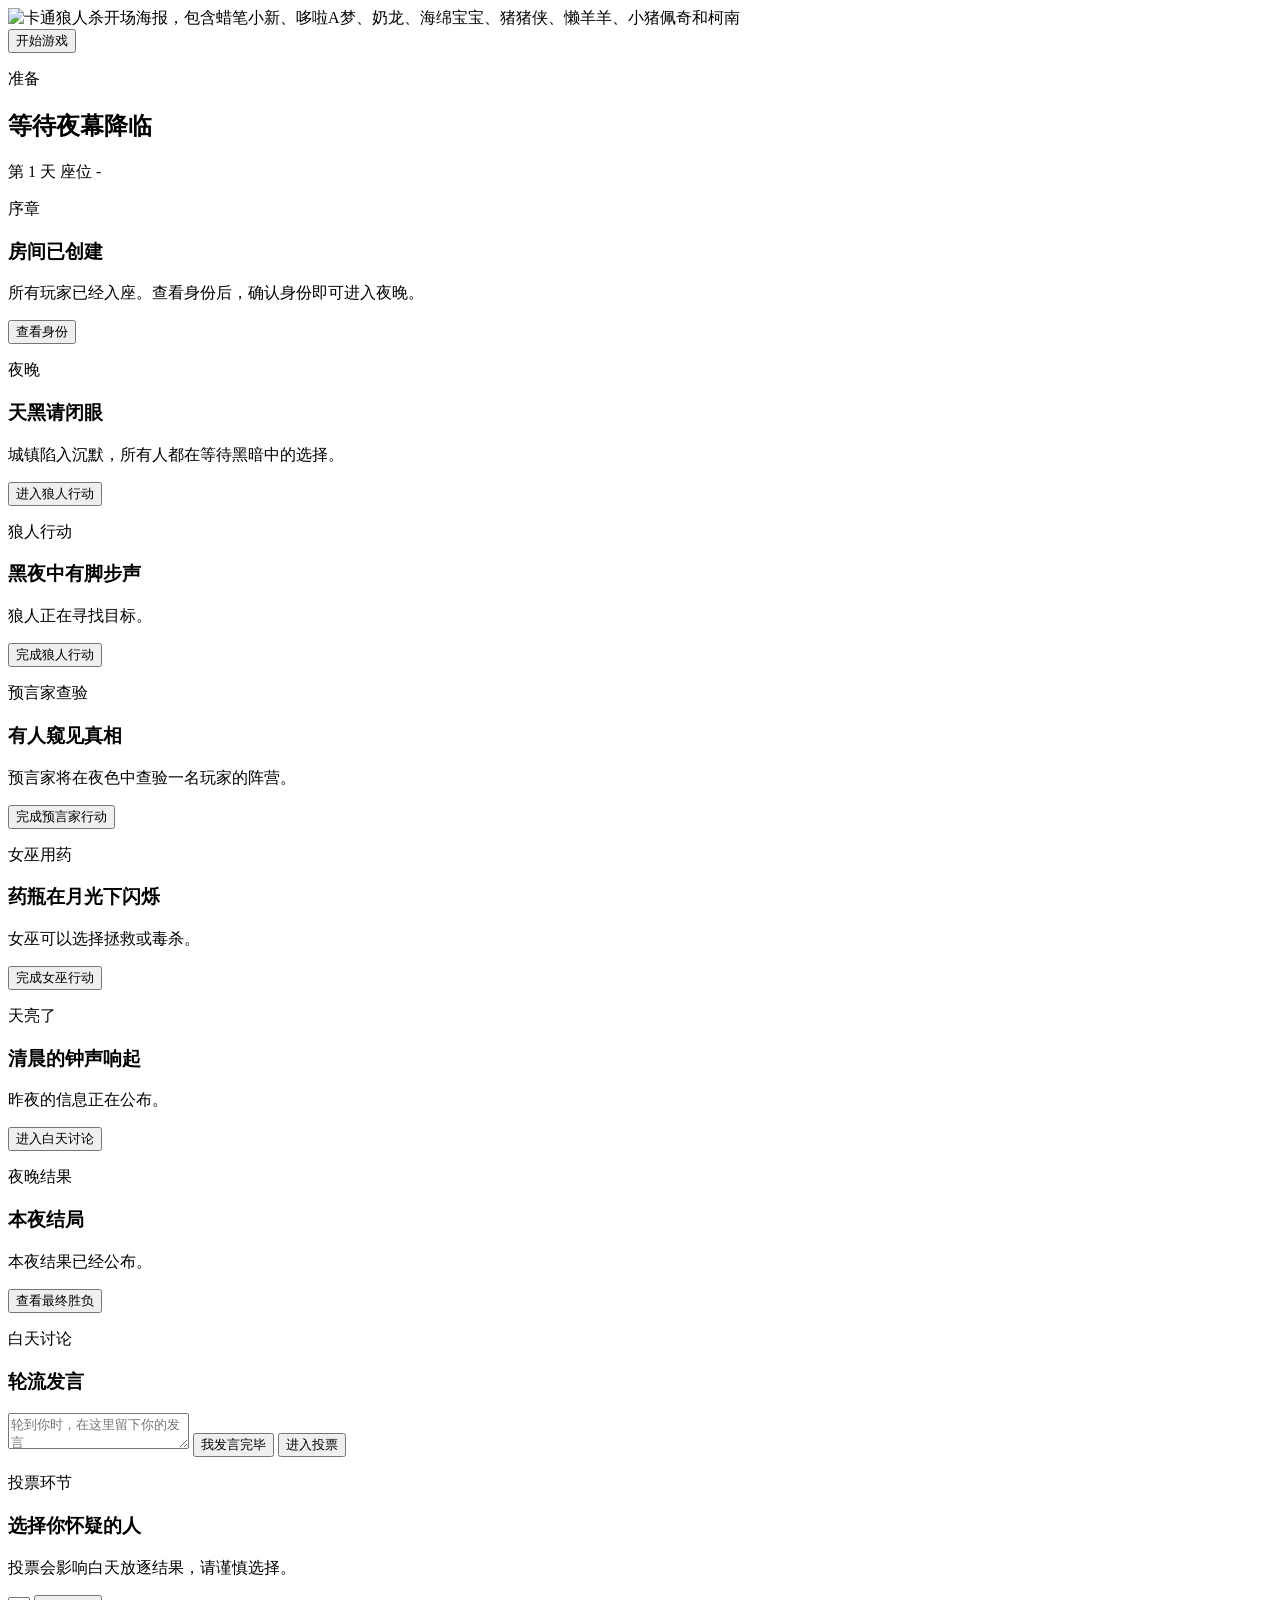
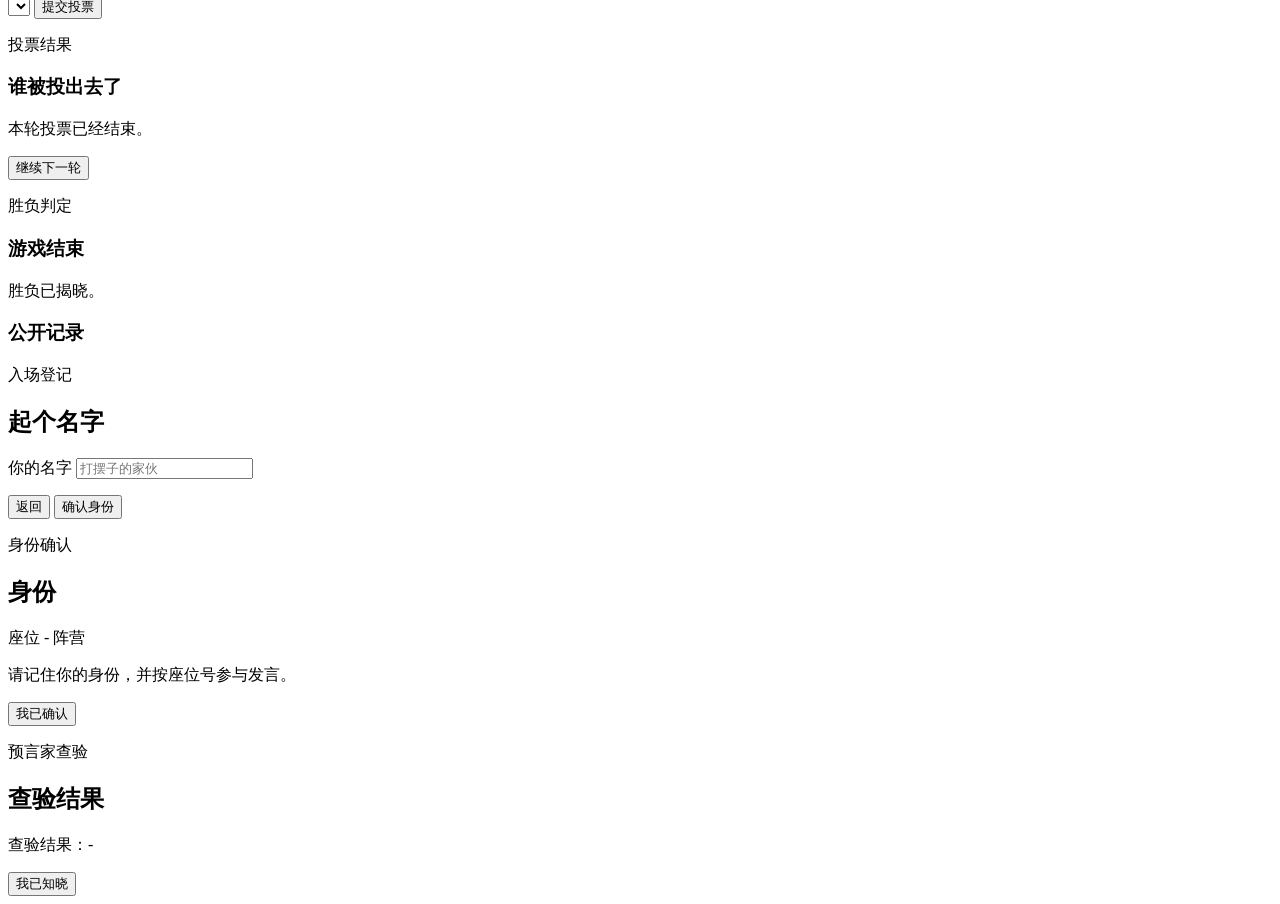
==== src/werewolf_langgraph/static/index.html @ 5cf50c96 "Update cartoon game UI assets" ====
<!doctype html>
<html lang="zh-CN">
  <head>
    <meta charset="utf-8" />
    <meta name="viewport" content="width=device-width, initial-scale=1" />
    <title>卡通狼人杀</title>
    <link rel="stylesheet" href="/static/styles.css" />
  </head>
  <body>
    <div id="fogTransition" class="fog-transition" aria-hidden="true"></div>

    <main>
      <section id="startScreen" class="start-screen">
        <div class="start-content">
          <img
            class="opening-poster"
            src="/static/assets/uploaded-opening-poster.webp"
            alt="卡通狼人杀开场海报，包含蜡笔小新、哆啦A梦、奶龙、海绵宝宝、猪猪侠、懒羊羊、小猪佩奇和柯南"
          />
          <div class="poster-controls">
            <button id="startButton" class="poster-start-button" type="button" aria-label="开始游戏">开始游戏</button>
            <p id="startStatus" class="start-status" role="status" aria-live="polite"></p>
          </div>
        </div>
      </section>

      <section id="gameScreen" class="game-screen hidden">
        <header class="game-header">
          <div>
            <p id="phaseEyebrow" class="eyebrow">准备</p>
            <h2 id="phaseTitle">等待夜幕降临</h2>
          </div>
          <div class="round-info">
            <span id="roundInfo">第 1 天</span>
            <span id="seatInfo">座位 -</span>
          </div>
        </header>

        <section class="table-area">
          <div id="players" class="players"></div>
        </section>

        <section class="phase-stage">
          <article id="phaseSetup" class="phase-panel active">
            <p class="phase-mark">序章</p>
            <h3>房间已创建</h3>
            <p>所有玩家已经入座。查看身份后，确认身份即可进入夜晚。</p>
            <button id="confirmRoleButton" class="primary-action" type="button">查看身份</button>
          </article>

          <article id="phaseNight" class="phase-panel">
            <p class="phase-mark">夜晚</p>
            <h3>天黑请闭眼</h3>
            <p>城镇陷入沉默，所有人都在等待黑暗中的选择。</p>
            <button id="advanceButton" class="primary-action" type="button">进入狼人行动</button>
          </article>

          <article id="phaseWolf" class="phase-panel">
            <p class="phase-mark danger">狼人行动</p>
            <h3>黑夜中有脚步声</h3>
            <p id="wolfStatus">狼人正在寻找目标。</p>
            <div id="wolfAction" class="choice-box"></div>
            <button id="wolfNextButton" class="primary-action hidden" type="button">完成狼人行动</button>
          </article>

          <article id="phaseSeer" class="phase-panel">
            <p class="phase-mark good">预言家查验</p>
            <h3>有人窥见真相</h3>
            <p id="seerStatus">预言家将在夜色中查验一名玩家的阵营。</p>
            <div id="seerAction" class="choice-box"></div>
            <button id="seerNextButton" class="primary-action hidden" type="button">完成预言家行动</button>
          </article>

          <article id="phaseWitch" class="phase-panel">
            <p class="phase-mark good">女巫用药</p>
            <h3>药瓶在月光下闪烁</h3>
            <p id="witchStatus">女巫可以选择拯救或毒杀。</p>
            <div id="witchAction" class="choice-box"></div>
            <button id="witchNextButton" class="primary-action hidden" type="button">完成女巫行动</button>
          </article>

          <article id="phaseDawn" class="phase-panel">
            <p class="phase-mark">天亮了</p>
            <h3>清晨的钟声响起</h3>
            <p id="dawnSummary">昨夜的信息正在公布。</p>
            <button id="dawnNextButton" class="primary-action" type="button">进入白天讨论</button>
          </article>

          <article id="phaseNightResult" class="phase-panel">
            <p class="phase-mark">夜晚结果</p>
            <h3>本夜结局</h3>
            <p id="nightResultSummary">本夜结果已经公布。</p>
            <div id="hunterAction" class="choice-box"></div>
            <button id="nightResultNextButton" class="primary-action" type="button">查看最终胜负</button>
          </article>

          <article id="phaseDiscussion" class="phase-panel discussion-panel">
            <p class="phase-mark">白天讨论</p>
            <h3>轮流发言</h3>
            <div id="speechFeed" class="speech-feed"></div>
            <div class="human-speech">
              <textarea id="speechInput" placeholder="轮到你时，在这里留下你的发言"></textarea>
              <button id="speechButton" class="primary-action" type="button">我发言完毕</button>
              <button id="discussionNextButton" class="primary-action" type="button">进入投票</button>
            </div>
          </article>

          <article id="phaseVote" class="phase-panel">
            <p class="phase-mark">投票环节</p>
            <h3>选择你怀疑的人</h3>
            <p>投票会影响白天放逐结果，请谨慎选择。</p>
            <div id="voteFeed" class="speech-feed vote-feed"></div>
            <div class="vote-box">
              <select id="voteTarget"></select>
              <button id="voteButton" class="primary-action" type="button">提交投票</button>
            </div>
          </article>

          <article id="phaseVoteResult" class="phase-panel">
            <p class="phase-mark">投票结果</p>
            <h3>谁被投出去了</h3>
            <p id="voteResultSummary">本轮投票已经结束。</p>
            <button id="voteResultNextButton" class="primary-action" type="button">继续下一轮</button>
          </article>

          <article id="phaseResult" class="phase-panel">
            <p class="phase-mark">胜负判定</p>
            <h3 id="winnerTitle">游戏结束</h3>
            <p id="winnerText">胜负已揭晓。</p>
          </article>
        </section>

        <section class="event-log">
          <h3>公开记录</h3>
          <div id="events"></div>
        </section>
      </section>
    </main>

    <div id="nameModal" class="modal hidden" role="dialog" aria-modal="true" aria-labelledby="nameModalTitle">
      <div class="name-card">
        <p class="role-card-kicker">入场登记</p>
        <h2 id="nameModalTitle">起个名字</h2>
        <label class="name-field" for="humanNameInput">
          <span>你的名字</span>
          <input id="humanNameInput" maxlength="16" autocomplete="nickname" placeholder="打摆子的家伙" />
        </label>
        <p id="nameStatus" class="name-status" role="status" aria-live="polite"></p>
        <div class="name-actions">
          <button id="cancelNameButton" class="secondary-action" type="button">返回</button>
          <button id="confirmNameButton" class="primary-action" type="button">确认身份</button>
        </div>
      </div>
    </div>

    <div id="roleModal" class="modal hidden" role="dialog" aria-modal="true">
      <div class="role-card">
        <p class="role-card-kicker">身份确认</p>
        <h2 id="roleName">身份</h2>
        <div class="role-details">
          <span id="roleSeat">座位 -</span>
          <span id="roleCamp">阵营</span>
        </div>
        <p id="roleTeammates" class="role-teammates hidden"></p>
        <p id="roleHint">请记住你的身份，并按座位号参与发言。</p>
        <button id="closeRoleModalButton" class="primary-action" type="button">我已确认</button>
      </div>
    </div>

    <div id="seerRevealModal" class="modal hidden" role="dialog" aria-modal="true">
      <div class="seer-reveal-card">
        <p class="role-card-kicker">预言家查验</p>
        <h2 id="seerRevealTitle">查验结果</h2>
        <p id="seerRevealText">查验结果：-</p>
        <button id="seerAckButton" class="primary-action" type="button">我已知晓</button>
      </div>
    </div>

    <script src="/static/app.js?v=20260524-final-result-step"></script>
  </body>
</html>
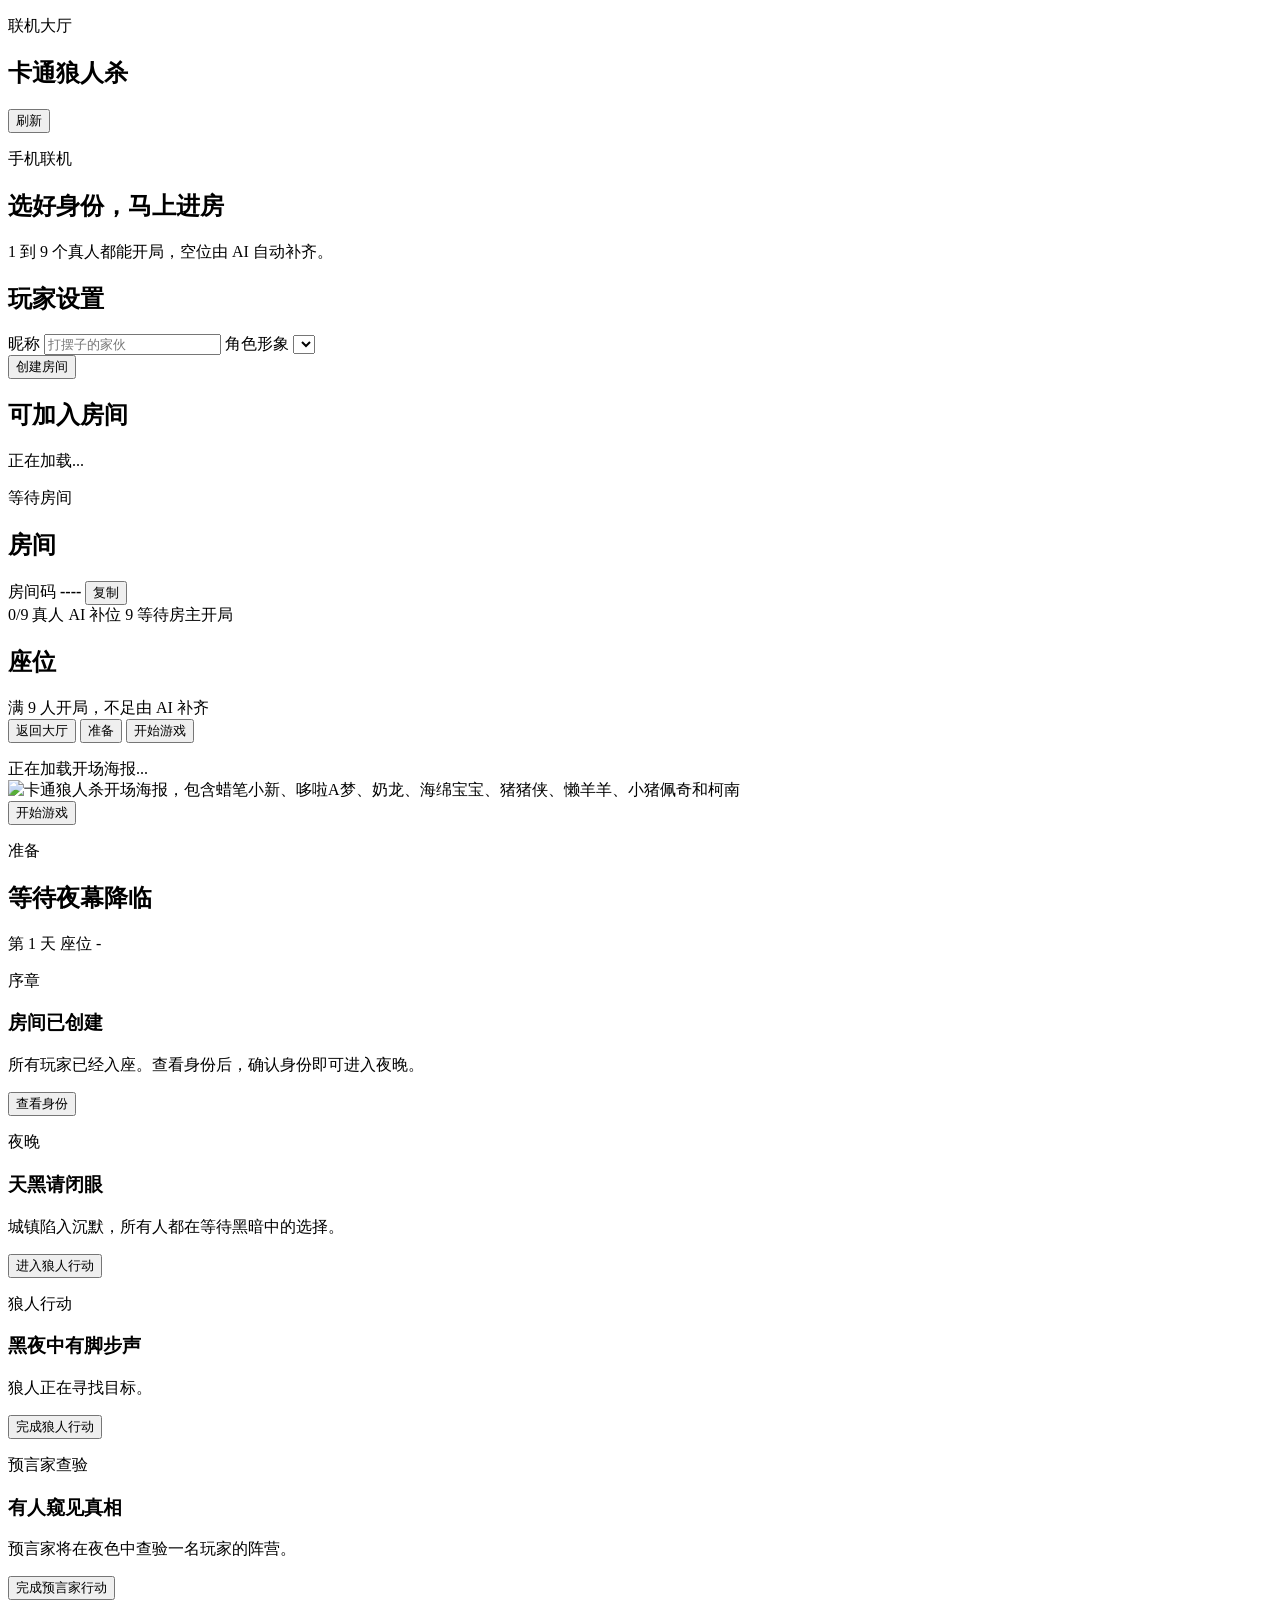
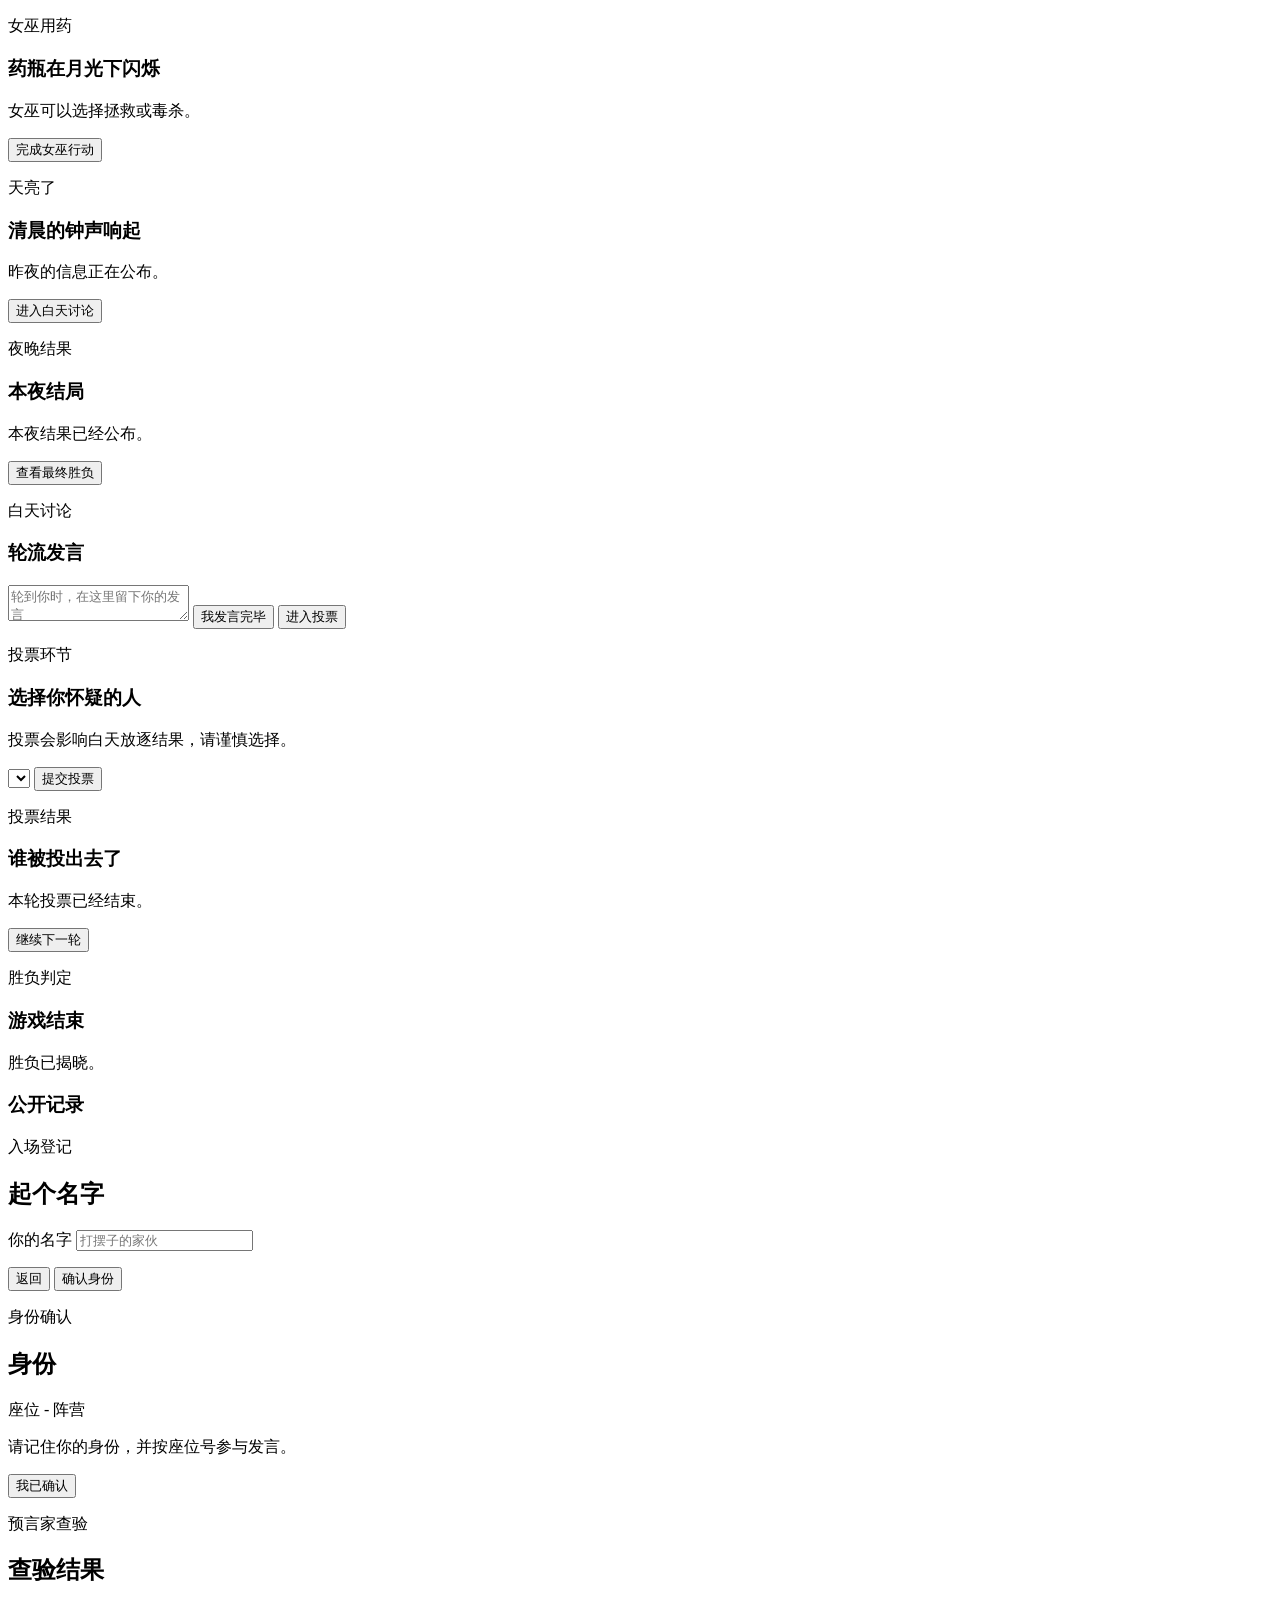
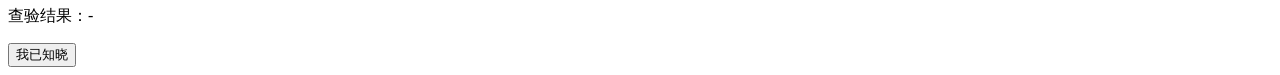
==== commit 8f179339: "feat: add multiplayer lobby and deployment setup" ====
--- a/src/werewolf_langgraph/static/index.html
+++ b/src/werewolf_langgraph/static/index.html
@@ -4,15 +4,97 @@
     <meta charset="utf-8" />
     <meta name="viewport" content="width=device-width, initial-scale=1" />
     <title>卡通狼人杀</title>
+    <link rel="preload" as="image" href="/static/assets/uploaded-opening-poster.webp" type="image/webp" />
     <link rel="stylesheet" href="/static/styles.css" />
   </head>
   <body>
     <div id="fogTransition" class="fog-transition" aria-hidden="true"></div>
 
     <main>
-      <section id="startScreen" class="start-screen">
-        <div class="start-content">
+      <section id="lobbyScreen" class="lobby-screen">
+        <header class="mobile-lobby-topbar">
+          <div>
+            <p class="eyebrow">联机大厅</p>
+            <h1>卡通狼人杀</h1>
+          </div>
+          <button id="refreshRoomsButton" class="secondary-action" type="button" aria-label="刷新房间">刷新</button>
+        </header>
+
+        <div class="lobby-hero">
+          <div>
+            <p class="eyebrow">手机联机</p>
+            <h2>选好身份，马上进房</h2>
+            <p>1 到 9 个真人都能开局，空位由 AI 自动补齐。</p>
+          </div>
+        </div>
+
+        <section class="lobby-layout">
+          <article class="lobby-panel lobby-create-panel">
+            <div class="lobby-panel-head">
+              <h2>玩家设置</h2>
+            </div>
+            <label class="lobby-field" for="createNameInput">
+              <span>昵称</span>
+              <input id="createNameInput" maxlength="16" autocomplete="nickname" placeholder="打摆子的家伙" />
+            </label>
+            <label class="lobby-field lobby-select-fallback" for="createAvatarSelect">
+              <span>角色形象</span>
+              <select id="createAvatarSelect"></select>
+            </label>
+            <div id="avatarChoiceGrid" class="avatar-choice-grid" aria-label="选择头像"></div>
+            <button id="createRoomButton" class="primary-action" type="button">创建房间</button>
+            <p id="lobbyStatus" class="start-status" role="status" aria-live="polite"></p>
+          </article>
+
+          <article class="lobby-panel lobby-room-panel">
+            <div class="lobby-panel-head">
+              <h2>可加入房间</h2>
+              <span id="roomListStatus" class="lobby-status">正在加载...</span>
+            </div>
+            <div id="roomList" class="room-list"></div>
+          </article>
+        </section>
+      </section>
+
+      <section id="waitingRoomScreen" class="waiting-room-screen hidden">
+        <header class="waiting-room-header">
+          <div>
+            <p class="eyebrow">等待房间</p>
+            <h2 id="waitingRoomTitle">房间</h2>
+          </div>
+          <div class="waiting-room-code-card">
+            <span>房间码</span>
+            <strong id="waitingRoomCode">----</strong>
+            <button id="copyRoomCodeButton" class="secondary-action" type="button">复制</button>
+          </div>
+        </header>
+        <div class="waiting-status-row">
+          <span id="waitingRoomCount">0/9 真人</span>
+          <span id="waitingRoomAiCount">AI 补位 9</span>
+          <span id="waitingHostStatus">等待房主开局</span>
+        </div>
+        <section class="waiting-seat-panel">
+          <div class="lobby-panel-head">
+            <h2>座位</h2>
+            <span>满 9 人开局，不足由 AI 补齐</span>
+          </div>
+          <section id="waitingSeats" class="waiting-seats waiting-seat-grid"></section>
+        </section>
+        <section class="waiting-actions mobile-bottom-actions">
+          <button id="backToLobbyButton" class="secondary-action" type="button">返回大厅</button>
+          <button id="readyButton" class="secondary-action" type="button">准备</button>
+          <button id="startRoomButton" class="primary-action" type="button">开始游戏</button>
+          <p id="waitingStatus" class="start-status" role="status" aria-live="polite"></p>
+        </section>
+      </section>
+
+      <section id="startScreen" class="start-screen hidden">
+        <div class="start-content poster-loading">
+          <div id="posterLoading" class="poster-loading-panel" role="status" aria-live="polite">
+            <span>正在加载开场海报...</span>
+          </div>
           <img
+            id="openingPoster"
             class="opening-poster"
             src="/static/assets/uploaded-opening-poster.webp"
             alt="卡通狼人杀开场海报，包含蜡笔小新、哆啦A梦、奶龙、海绵宝宝、猪猪侠、懒羊羊、小猪佩奇和柯南"
@@ -25,22 +107,26 @@
       </section>
 
       <section id="gameScreen" class="game-screen hidden">
-        <header class="game-header">
-          <div>
-            <p id="phaseEyebrow" class="eyebrow">准备</p>
-            <h2 id="phaseTitle">等待夜幕降临</h2>
-          </div>
-          <div class="round-info">
-            <span id="roundInfo">第 1 天</span>
-            <span id="seatInfo">座位 -</span>
-          </div>
-        </header>
-
-        <section class="table-area">
-          <div id="players" class="players"></div>
-        </section>
-
-        <section class="phase-stage">
+        <div class="desktop-table-shell">
+          <header class="game-header desktop-top-bar">
+            <div>
+              <p id="phaseEyebrow" class="eyebrow">准备</p>
+              <h2 id="phaseTitle">等待夜幕降临</h2>
+            </div>
+            <div class="round-info">
+              <span id="roundInfo">第 1 天</span>
+              <span id="seatInfo">座位 -</span>
+            </div>
+          </header>
+
+          <aside id="desktopPlayerRail" class="desktop-player-rail">
+            <section class="table-area">
+              <div id="players" class="players"></div>
+            </section>
+          </aside>
+
+          <section id="desktopActionColumn" class="desktop-action-column">
+            <section class="phase-stage desktop-action-dock">
           <article id="phaseSetup" class="phase-panel active">
             <p class="phase-mark">序章</p>
             <h3>房间已创建</h3>
@@ -128,12 +214,17 @@
             <h3 id="winnerTitle">游戏结束</h3>
             <p id="winnerText">胜负已揭晓。</p>
           </article>
-        </section>
-
-        <section class="event-log">
-          <h3>公开记录</h3>
-          <div id="events"></div>
-        </section>
+            </section>
+
+          </section>
+
+          <aside id="desktopInfoRail" class="desktop-info-rail">
+            <section class="event-log">
+              <h3>公开记录</h3>
+              <div id="events"></div>
+            </section>
+          </aside>
+        </div>
       </section>
     </main>
 
@@ -176,6 +267,6 @@
       </div>
     </div>
 
-    <script src="/static/app.js?v=20260524-final-result-step"></script>
+    <script src="/static/app.js?v=20260603-multiplayer-lobby-final-result-step"></script>
   </body>
 </html>
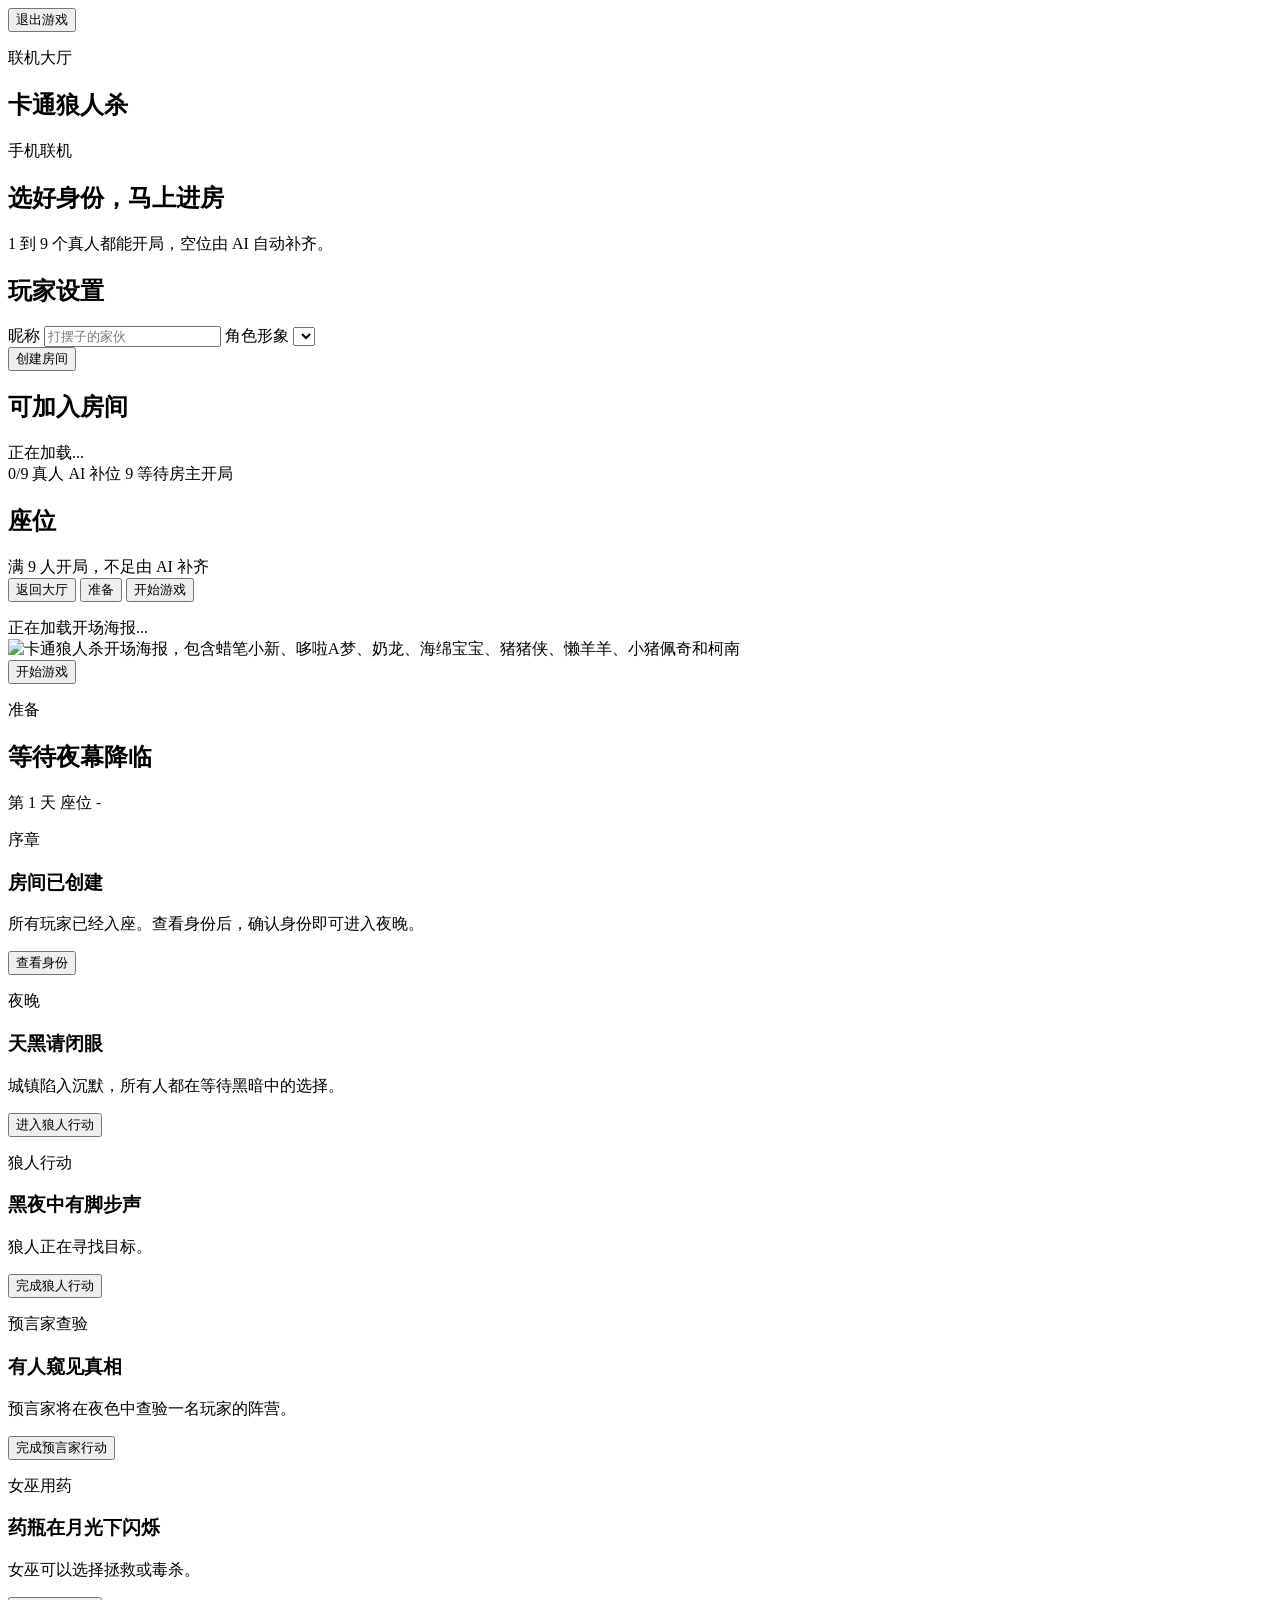
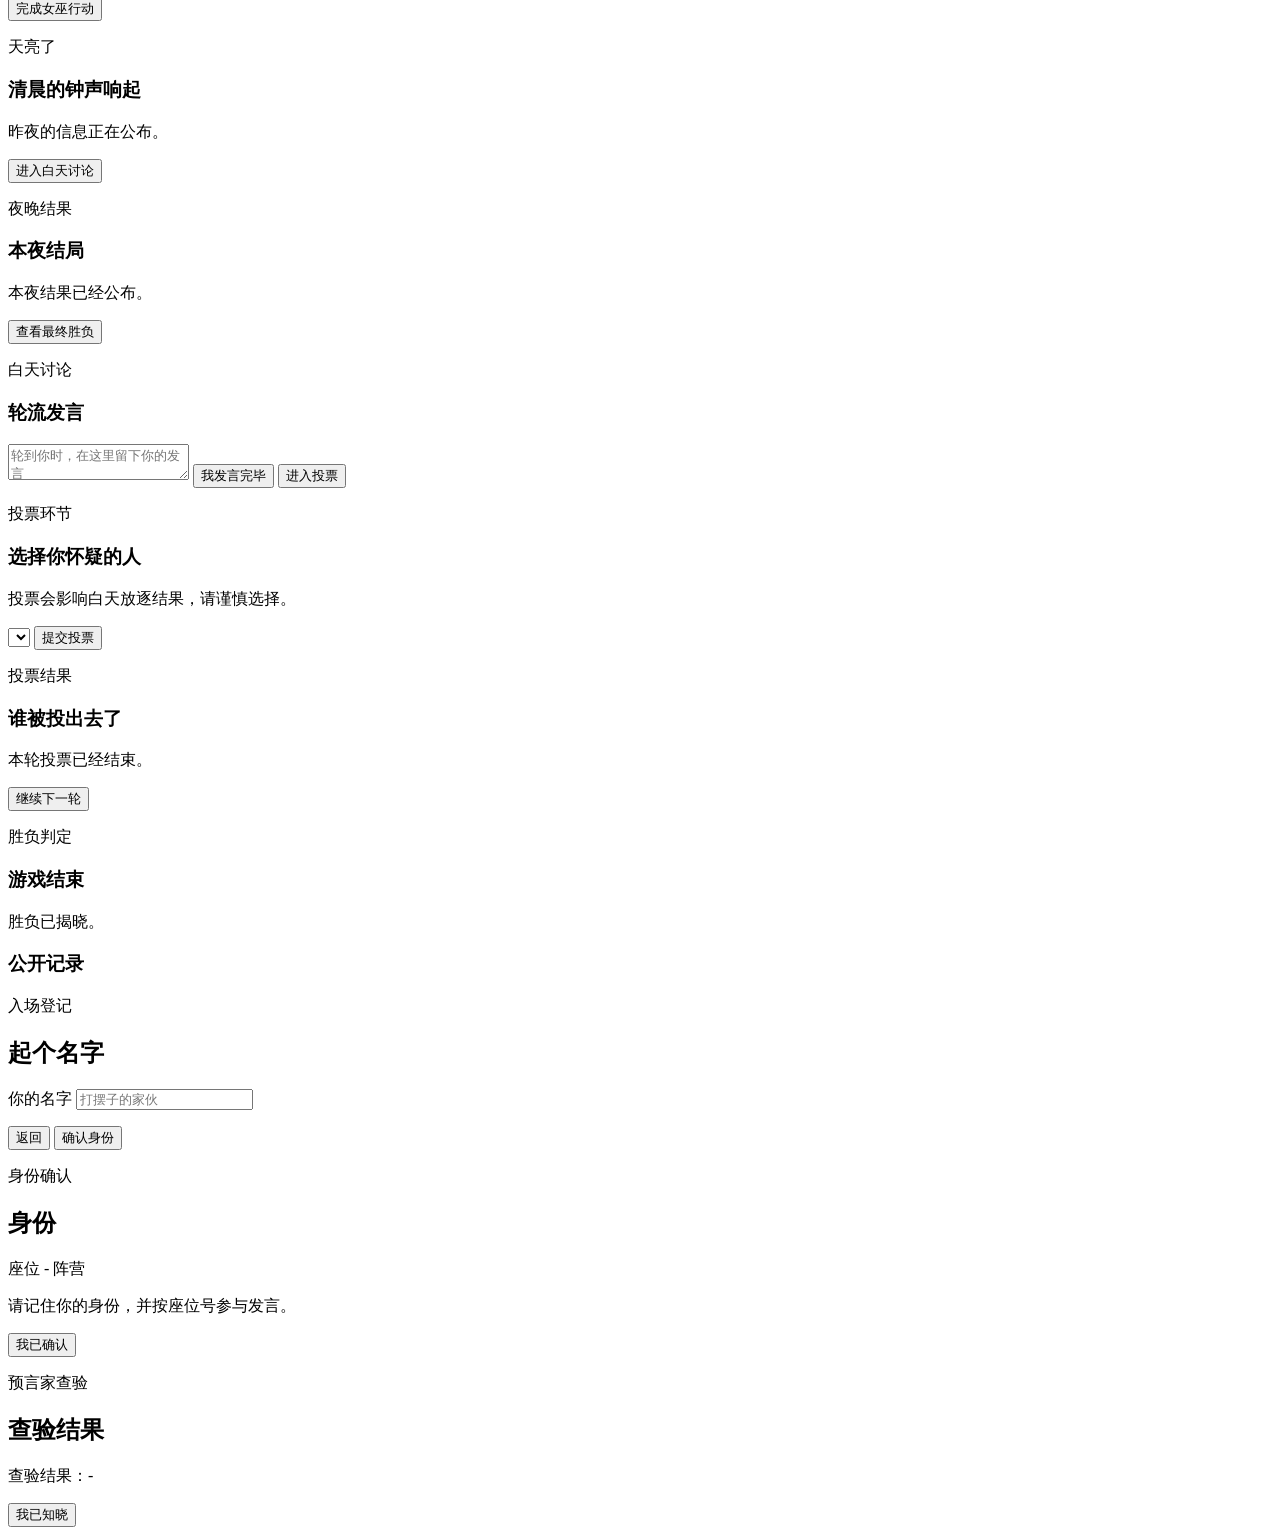
==== commit 8f384586: "feat: refine opening and lobby navigation" ====
--- a/src/werewolf_langgraph/static/index.html
+++ b/src/werewolf_langgraph/static/index.html
@@ -4,20 +4,20 @@
     <meta charset="utf-8" />
     <meta name="viewport" content="width=device-width, initial-scale=1" />
     <title>卡通狼人杀</title>
-    <link rel="preload" as="image" href="/static/assets/uploaded-opening-poster.webp" type="image/webp" />
-    <link rel="stylesheet" href="/static/styles.css" />
+    <link rel="preload" as="image" href="/static/assets/uploaded-opening-poster-mobile.webp" type="image/webp" />
+    <link rel="stylesheet" href="/static/styles.css?v=20260626-exit-button-glass" />
   </head>
   <body>
     <div id="fogTransition" class="fog-transition" aria-hidden="true"></div>
+    <button id="exitGameButton" class="exit-game-button hidden" type="button">退出游戏</button>
 
     <main>
-      <section id="lobbyScreen" class="lobby-screen">
+      <section id="lobbyScreen" class="lobby-screen hidden">
         <header class="mobile-lobby-topbar">
           <div>
             <p class="eyebrow">联机大厅</p>
             <h1>卡通狼人杀</h1>
           </div>
-          <button id="refreshRoomsButton" class="secondary-action" type="button" aria-label="刷新房间">刷新</button>
         </header>
 
         <div class="lobby-hero">
@@ -57,17 +57,6 @@
       </section>
 
       <section id="waitingRoomScreen" class="waiting-room-screen hidden">
-        <header class="waiting-room-header">
-          <div>
-            <p class="eyebrow">等待房间</p>
-            <h2 id="waitingRoomTitle">房间</h2>
-          </div>
-          <div class="waiting-room-code-card">
-            <span>房间码</span>
-            <strong id="waitingRoomCode">----</strong>
-            <button id="copyRoomCodeButton" class="secondary-action" type="button">复制</button>
-          </div>
-        </header>
         <div class="waiting-status-row">
           <span id="waitingRoomCount">0/9 真人</span>
           <span id="waitingRoomAiCount">AI 补位 9</span>
@@ -88,7 +77,7 @@
         </section>
       </section>
 
-      <section id="startScreen" class="start-screen hidden">
+      <section id="startScreen" class="start-screen">
         <div class="start-content poster-loading">
           <div id="posterLoading" class="poster-loading-panel" role="status" aria-live="polite">
             <span>正在加载开场海报...</span>
@@ -96,7 +85,7 @@
           <img
             id="openingPoster"
             class="opening-poster"
-            src="/static/assets/uploaded-opening-poster.webp"
+            src="/static/assets/uploaded-opening-poster-mobile.webp"
             alt="卡通狼人杀开场海报，包含蜡笔小新、哆啦A梦、奶龙、海绵宝宝、猪猪侠、懒羊羊、小猪佩奇和柯南"
           />
           <div class="poster-controls">
@@ -267,6 +256,6 @@
       </div>
     </div>
 
-    <script src="/static/app.js?v=20260603-multiplayer-lobby-final-result-step"></script>
+    <script src="/static/app.js?v=20260603-multiplayer-lobby-final-result-step-force-exit-game"></script>
   </body>
 </html>
